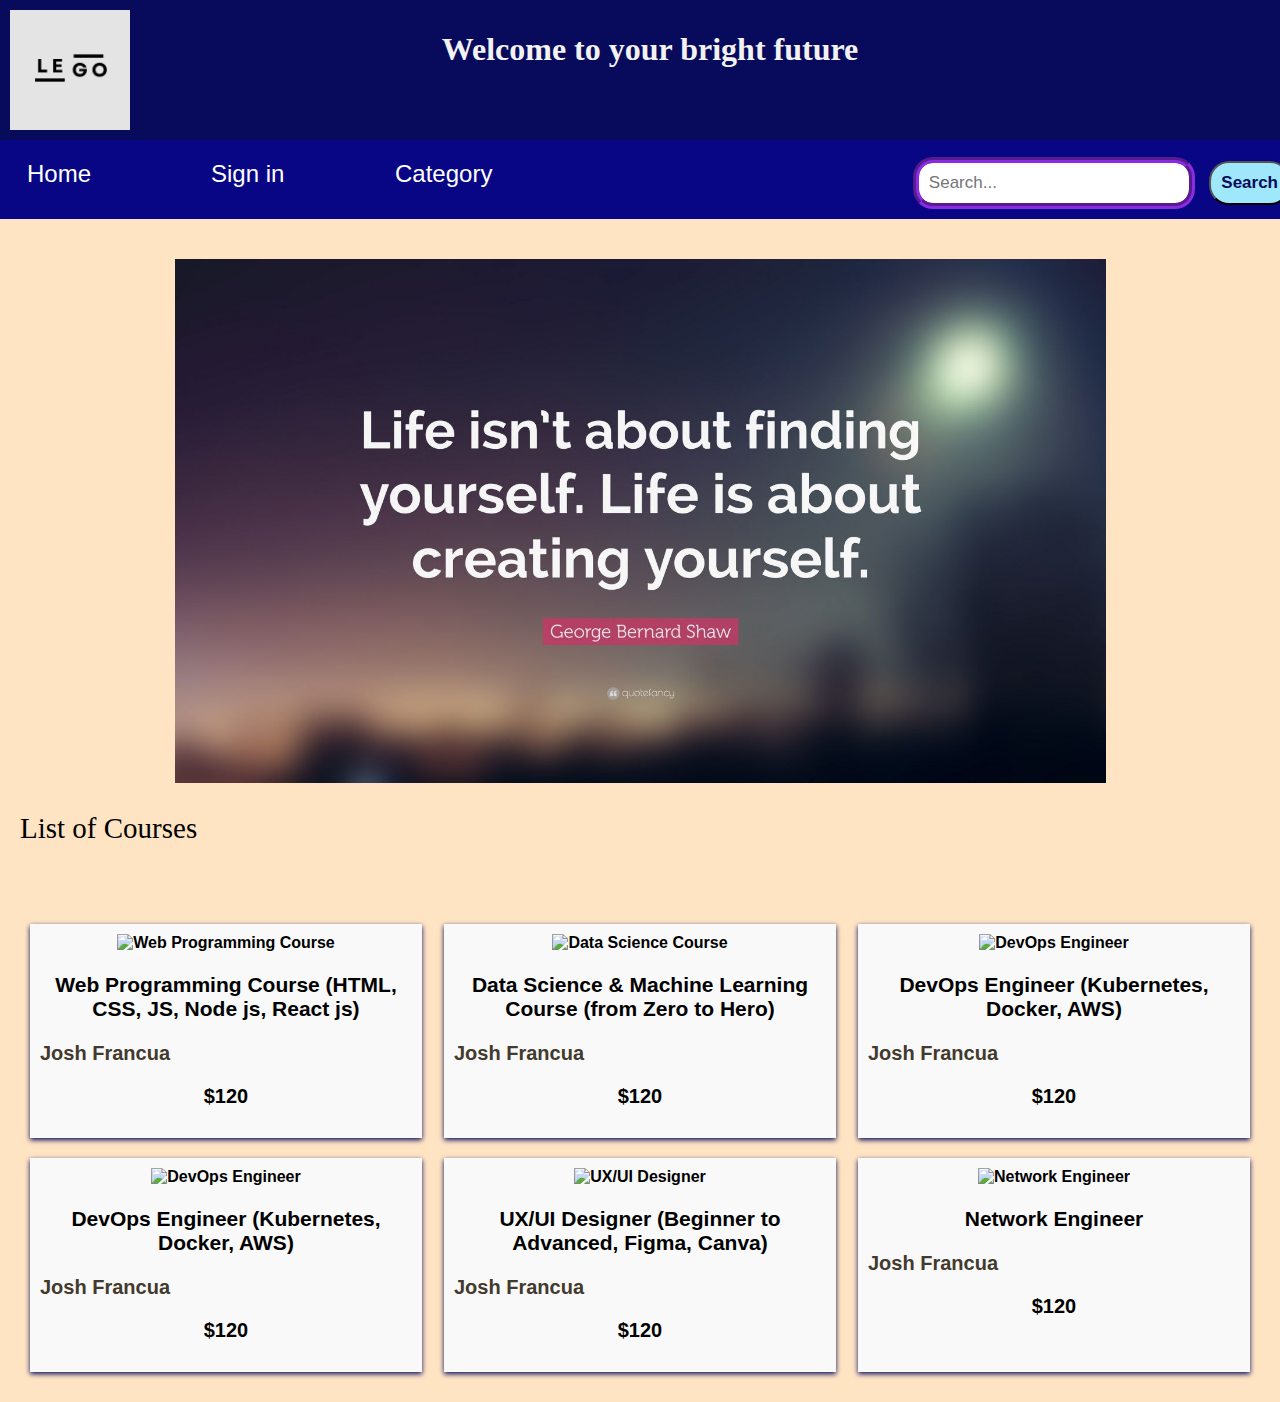
==== Online Learning Website/index.html @ 4c0cf2d8 "added project" ====
<!DOCTYPE html>
<html lang="en">
<head>
    <meta charset="UTF-8">
    <meta name="viewport" content="width=device-width, initial-scale=1.0">
    <title>Learn and Go Course Website</title>
    <link rel="stylesheet" href="sample.css">
</head>
<body style="background-color: bisque;">
    <header class="nav">
        <h1>Welcome to your bright future</h1>
        <img src="LE.png" alt="Learning Platform Logo">
    </header>

    <nav class="menu">
        <a href="#">Home</a>
        <div class="dropdown">
        <a href="#">Category</a>
        <div class="drop-con">
            <a href="#">Web Development</a>
            <a href="#">Data Science</a>
            <a href="#">UX/UI Design</a>
            <a href="#">Network Engineer</a>
            <a href="#">Cybersecurity</a>
        </div>
        </div>
        <a href="login.html" target="_blank">Sign in</a>
        <div class="search-container">
            <form action="#" method="GET">
                <input type="text" placeholder="Search..." name="search" aria-label="Search">
                <button type="submit">Search</button>
            </form>
        </div>
    </nav>

    <div class="carosel">

    </div>

        <div class="content">
            <img class="quote" src="quote.jpg" alt="Inspirational quote">
            <p style="font-size: 29px; font-family:Cambria, Cochin, Georgia, Times, 'Times New Roman', serif">List of Courses</p>
        </div>
        <div class="con">
            <div class="course">
                <img src="https://wallpaperaccess.com/full/1119441.jpg" alt="Web Programming Course">
                <p style="font-size:21px">Web Programming Course (HTML, CSS, JS, Node js, React js)</p>
                <p style="color:rgb(67, 58, 46); text-align: left; font-size:20px">Josh Francua</p>
                <p style="font-size: 20px;">$120</p>
            </div>

            <div class="course">
                <img src="https://img.freepik.com/premium-photo/data-science-inspired-wallpaper-visual-process-data-collection-cleaning-analysis-visualization_636705-14207.jpg" alt="Data Science Course">
                <p style="font-size:21px">Data Science & Machine Learning Course (from Zero to Hero)</p>
                <p style="color:rgb(67, 58, 46); text-align: left; font-size: 20px;">Josh Francua</p>
                <p style="font-size: 20px;">$120</p>
            </div>

            <div class="course">
                <img src="https://th.bing.com/th/id/R.b9e8e70f6f9000c529e45db7badbdb8e?rik=ucvpQ6YVHio3Zg&pid=ImgRaw&r=0" alt="DevOps Engineer">
                <p style="font-size:21px">DevOps Engineer (Kubernetes, Docker, AWS)</p>
                <p style="color:rgb(67, 58, 46); text-align: left; font-size: 20px;">Josh Francua</p>
                <p style="font-size:20px">$120</p>
            </div>

            <div class="course">
                <img src="https://th.bing.com/th/id/R.b9e8e70f6f9000c529e45db7badbdb8e?rik=ucvpQ6YVHio3Zg&pid=ImgRaw&r=0" alt="DevOps Engineer">
                <p style="font-size:21px">DevOps Engineer (Kubernetes, Docker, AWS)</p>
                <p style="color:rgb(67, 58, 46); text-align: left; font-size: 20px;">Josh Francua</p>
                <p style="font-size:20px">$120</p>
            </div>

            <div class="course">
                <img src="https://img.freepik.com/free-vector/gradient-ui-ux-elements-background_23-2149056159.jpg" alt="UX/UI Designer">
                <p style="font-size:21px">UX/UI Designer (Beginner to Advanced, Figma, Canva)</p>
                <p style="color:rgb(67, 58, 46); text-align: left; font-size: 20px;">Josh Francua</p>
                <p style="font-size:20px">$120</p>
            </div>

            <div class="course">
                <img src="https://encrypted-tbn0.gstatic.com/images?q=tbn:ANd9GcTKTLBlYIgUOwOChVhQ12j5N_geoUp9sUrmAw&s" alt="Network Engineer">
                <p style="font-size:21px">Network Engineer</p>
                <p style="color:rgb(67, 58, 46); text-align: left; font-size: 20px;">Josh Francua</p>
                <p style="font-size:20px">$120</p>
            </div>
        </div>
</body>
</html>
---- Online Learning Website/sample.css ----
body {
    margin: 0;
    padding: 0;
    display:flex;
    flex-direction: column;
    font-family: 'Gill Sans', 'Gill Sans MT', Calibri, 'Trebuchet MS', sans-serif;
}

.nav {
    width:100%;
    height:120px;
    background-color: rgb(8, 11, 91);
    color: #f2f2f2;
    text-align: center;
    padding:10px;
    font-family: Cambria, Cochin, Georgia, Times, 'Times New Roman', serif;
}

.menu {
    background-color: rgb(8, 6, 132);
    flex-wrap: wrap;
    justify-content: space-between;
    align-items: center;
    padding: 10px;
    width:100%;

}

.menu a {
    color:white;
    float: left;
    display:block;
    font-size: 24px;
    text-align: left;
    padding: 10px 17px;
    width:150px;
    height: auto;
    text-decoration: none;
    flex: 1;
    font-family:'Franklin Gothic Medium', 'Arial Narrow', Arial, sans-serif;
}


.menu a:hover {background-color: #ddd; color:black}

.dropdown{
    position:relative;
    display:inline-block;
}

.drop-con{
    display:none;
    position:absolute;
    background: rgb(8, 11, 91);
    color: white;
    min-width: 200px;
    box-shadow: 0px 8px 16px 0px rgba(0,0,0,0.2);
    z-index: 1;
}

.drop-con a {
    color: rgb(235, 235, 235);
    padding: 12px 16px;
    text-decoration: none;
    display: block;
  }

.drop-con a:hover {background-color: #ddd; color:black}

.dropdown:hover .drop-con {display: block;}

.menu {
    clear:both;

}

.content {
    width: 97%;
    padding: 20px;
    text-align: left;
}


.quote {
    max-width: 75%;
    height: auto;
    display:block;
    margin: 20px auto;
}

.con {
    display:flex;
    flex-wrap: wrap;
    justify-content:space-between;
    padding: 20px;
}

.nav img {
    width: 120px;
    height: auto;
    margin-top: -80px;
    float: left;
}

.search-container {
    text-align: right;
    margin-top: -45px;

}

.search-container input[type=text] {
    padding: 10px;
    font-size: 17px;
    border:none;
    width: 50%;
    max-width: 250px;
    border-radius: 20px;
    border-width: 6px;
    border-style:groove;
    border-color: blueviolet;
}

.search-container button {
    padding: 10px;
    font-size: 17px;
    background-color: #9fe7fb;
    color: rgb(8, 11, 91);
    cursor: pointer;
    border-radius: 20px;
    font-family: 'Gill Sans', 'Gill Sans MT', Calibri, 'Trebuchet MS', sans-serif;
    font-weight: bold;
    margin-left: 10px;
}

.search-container button:hover {
    background-color: rgb(8, 11, 91);
    color: white;
    border-radius: 20px;
}

.course {
    width:100%;
    max-width: 30%;
    background-color: #f9f9f9;
    margin: 10px;
    padding: 10px;
    text-align: center;
    box-shadow: 0 2px 5px rgb(8, 11, 91);
    font-weight: bold;
}

.course img {
    width: 100%;
    height:auto;
}


.container {
    max-width: 600px;
    max-height: 250px;
    background-color: rgb(162, 239, 136);
    color: black;
    margin: 300px auto;
    border: none;
    border-radius: 6px;
    text-align: center;
    padding: 25px;
    font-family:'Gill Sans', 'Gill Sans MT', Calibri, 'Trebuchet MS', sans-serif;
    font-size: 22px;
}

input[type=email], input[type=password] {
    width: 30%;
    padding: 13px;
    display:inline-block;
    margin: 25px auto;
    border-radius: 5px;
    border-color: bisque;
}

.sign {
    width: 100px;
    height: 50px;
    background-color: rgb(165, 234, 62);
    border-radius: 8px;
    border:none;
    margin: 90px;
    font-family: 'Gill Sans', 'Gill Sans MT', Calibri, 'Trebuchet MS', sans-serif;
    font-weight: bold;
    font-size: 17px;
}

.container button:hover {
    background-color: rgb(8, 11, 91);
    color: white;
    opacity:0.8;
    border-radius: 6px;
}

.ball {
    animation: float 3.5s ease-in-out infinite;
    position: absolute;
    top: 50%;
    left: 10%;
    transform: translateY(-50%);
    width: 150px;
    height: 150px;
    border-radius: 50%;
    background: radial-gradient(
        circle at 75% 30%,
        white 5px,
        #0800ff 15%,
        #0d00ff 40%,
        #352257 80%, 
        #0d00ff 100%
    );
    box-shadow: 
        inset 0 0 20px rgba(123, 72, 135, 0.5), 
        inset 88px 8px 60px rgba(216, 158, 223, 0.5), 
        inset -2px 0 50px 148px rgba(68, 47, 175, 0.5),
        0 0 90px rgba(255, 255, 255, 0.5);
}


@keyframes float {
    0% {
        transform: translateY(0);
    }

    25% {
        transform:translateY(-200px);
    }

    50% {
        transform: translateY(50px);
    }

    75% {
        transform: translateY(150px);
    }

    100% {
        transform: translateY(300px); 
    }
}



@media (max-width: 768px) {
    .menu {
        flex-direction: column;
    }

    .course {
        width: 100%;
        max-width: 100%;
    }

    .search-container input[type=text] {
        width: 80%;
    }
}

@media (max-width: 480px) {
    .nav h1 {
        font-size: 18px;
    }

    .course p {
        font-size: 16px;
    }

    .search-container input[type=text] {
        width: 70%;
    }

    .search-container button {
        font-size: 14px;
    }
}
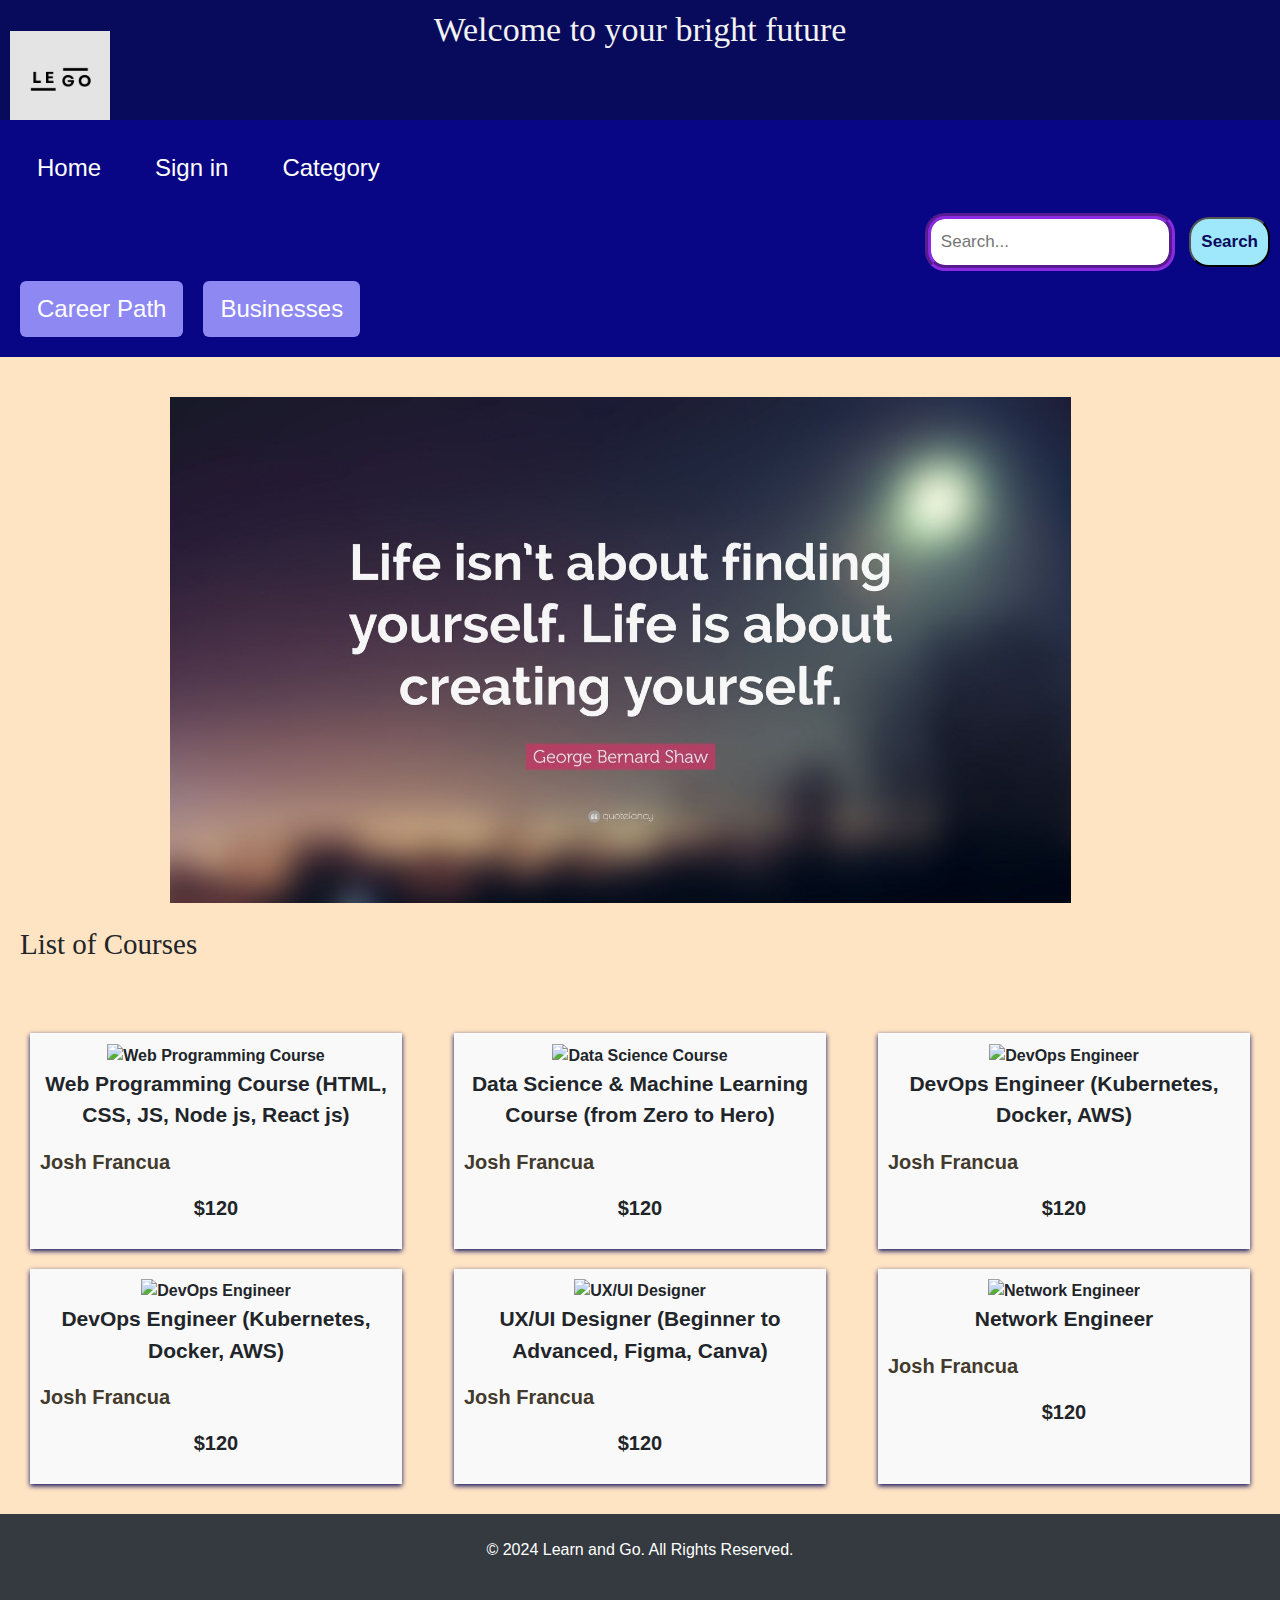
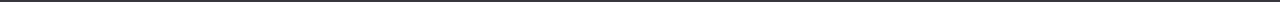
==== commit d6eb6c9b: "Updated version of the website" ====
--- a/Online Learning Website/index.html
+++ b/Online Learning Website/index.html
@@ -4,6 +4,7 @@
     <meta charset="UTF-8">
     <meta name="viewport" content="width=device-width, initial-scale=1.0">
     <title>Learn and Go Course Website</title>
+    <link href="https://stackpath.bootstrapcdn.com/bootstrap/4.5.2/css/bootstrap.min.css" rel="stylesheet">
     <link rel="stylesheet" href="sample.css">
 </head>
 <body style="background-color: bisque;">
@@ -31,11 +32,10 @@
                 <button type="submit">Search</button>
             </form>
         </div>
+        <a href="career.html" class="career">Career Path</a>
+        <a href="business.html" class="business">Businesses</a>
     </nav>
 
-    <div class="carosel">
-
-    </div>
 
         <div class="content">
             <img class="quote" src="quote.jpg" alt="Inspirational quote">
@@ -83,6 +83,14 @@
                 <p style="color:rgb(67, 58, 46); text-align: left; font-size: 20px;">Josh Francua</p>
                 <p style="font-size:20px">$120</p>
             </div>
-        </div>
+    </div>
+
+    <script src="https://code.jquery.com/jquery-3.5.1.slim.min.js"></script>
+    <script src="https://cdn.jsdelivr.net/npm/@popperjs/core@2.9.3/dist/umd/popper.min.js"></script>
+    <script src="https://stackpath.bootstrapcdn.com/bootstrap/4.5.2/js/bootstrap.min.js"></script>
+
+        <footer class="bg-dark text-white text-center py-4">
+            <p>&copy; 2024 Learn and Go. All Rights Reserved.</p>
+        </footer>
 </body>
 </html>
--- a/Online Learning Website/sample.css
+++ b/Online Learning Website/sample.css
@@ -1,19 +1,33 @@
 body {
     margin: 0;
     padding: 0;
-    display:flex;
+    display: flex;
     flex-direction: column;
     font-family: 'Gill Sans', 'Gill Sans MT', Calibri, 'Trebuchet MS', sans-serif;
 }
 
 .nav {
-    width:100%;
-    height:120px;
+    width: 100%;
+    height: 120px;
     background-color: rgb(8, 11, 91);
     color: #f2f2f2;
+    padding: 10px;
+    font-family: Cambria, Cochin, Georgia, Times, 'Times New Roman', serif;
+    display: block;
+    justify-content: space-between;
+    align-items: center;
+}
+
+.nav h1 {
+    margin: 0;
+    font-size: 34px;
     text-align: center;
-    padding:10px;
-    font-family: Cambria, Cochin, Georgia, Times, 'Times New Roman', serif;
+}
+
+.nav img {
+    width: 100px; /* Adjust this value as needed */
+    height: auto;
+    margin-top: -20px; /* Adjust this value as needed */
 }
 
 .menu {
@@ -22,36 +36,44 @@
     justify-content: space-between;
     align-items: center;
     padding: 10px;
-    width:100%;
-
+    width: 100%;
 }
 
 .menu a {
-    color:white;
+    color: white;
     float: left;
-    display:block;
+    display: block;
     font-size: 24px;
     text-align: left;
     padding: 10px 17px;
-    width:150px;
-    height: auto;
     text-decoration: none;
     flex: 1;
-    font-family:'Franklin Gothic Medium', 'Arial Narrow', Arial, sans-serif;
-}
-
-
-.menu a:hover {background-color: #ddd; color:black}
-
-.dropdown{
-    position:relative;
-    display:inline-block;
-}
-
-.drop-con{
-    display:none;
-    position:absolute;
+    font-family: 'Franklin Gothic Medium', 'Arial Narrow', Arial, sans-serif;
+    margin: 10px;
+    border-radius: 6px;
+}
+
+.career, .business {
+    border-radius: 6px;
+    background-color: #8e88f3;
+    color: white;
+}
+
+.menu a:hover {
+    background-color: #ddd;
+    color: black;
+}
+
+.dropdown {
+    position: relative;
+    display: inline-block;
+}
+
+.drop-con {
+    display: none;
+    position: absolute;
     background: rgb(8, 11, 91);
+    padding: 5px;
     color: white;
     min-width: 200px;
     box-shadow: 0px 8px 16px 0px rgba(0,0,0,0.2);
@@ -63,15 +85,19 @@
     padding: 12px 16px;
     text-decoration: none;
     display: block;
-  }
-
-.drop-con a:hover {background-color: #ddd; color:black}
-
-.dropdown:hover .drop-con {display: block;}
+}
+
+.drop-con a:hover {
+    background-color: #ddd;
+    color: black;
+}
+
+.dropdown:hover .drop-con {
+    display: block;
+}
 
 .menu {
-    clear:both;
-
+    clear: both;
 }
 
 .content {
@@ -80,43 +106,34 @@
     text-align: left;
 }
 
-
 .quote {
     max-width: 75%;
     height: auto;
-    display:block;
+    display: block;
     margin: 20px auto;
 }
 
 .con {
-    display:flex;
+    display: flex;
     flex-wrap: wrap;
-    justify-content:space-between;
+    justify-content: space-between;
     padding: 20px;
-}
-
-.nav img {
-    width: 120px;
-    height: auto;
-    margin-top: -80px;
-    float: left;
 }
 
 .search-container {
     text-align: right;
-    margin-top: -45px;
-
+    margin-top: 0px;
 }
 
 .search-container input[type=text] {
     padding: 10px;
     font-size: 17px;
-    border:none;
+    border: none;
     width: 50%;
     max-width: 250px;
     border-radius: 20px;
     border-width: 6px;
-    border-style:groove;
+    border-style: groove;
     border-color: blueviolet;
 }
 
@@ -139,7 +156,7 @@
 }
 
 .course {
-    width:100%;
+    width: 100%;
     max-width: 30%;
     background-color: #f9f9f9;
     margin: 10px;
@@ -151,9 +168,8 @@
 
 .course img {
     width: 100%;
-    height:auto;
-}
-
+    height: auto;
+}
 
 .container {
     max-width: 600px;
@@ -165,25 +181,25 @@
     border-radius: 6px;
     text-align: center;
     padding: 25px;
-    font-family:'Gill Sans', 'Gill Sans MT', Calibri, 'Trebuchet MS', sans-serif;
+    font-family: 'Gill Sans', 'Gill Sans MT', Calibri, 'Trebuchet MS', sans-serif;
     font-size: 22px;
 }
 
 input[type=email], input[type=password] {
     width: 30%;
     padding: 13px;
-    display:inline-block;
+    display: inline-block;
     margin: 25px auto;
     border-radius: 5px;
     border-color: bisque;
 }
 
-.sign {
+.btn {
     width: 100px;
     height: 50px;
     background-color: rgb(165, 234, 62);
     border-radius: 8px;
-    border:none;
+    border: none;
     margin: 90px;
     font-family: 'Gill Sans', 'Gill Sans MT', Calibri, 'Trebuchet MS', sans-serif;
     font-weight: bold;
@@ -193,8 +209,26 @@
 .container button:hover {
     background-color: rgb(8, 11, 91);
     color: white;
-    opacity:0.8;
-    border-radius: 6px;
+    opacity: 0.8;
+    border-radius: 6px;
+}
+
+@keyframes float {
+    0% {
+        transform: translateY(0);
+    }
+    25% {
+        transform: translateY(-200px);
+    }
+    50% {
+        transform: translateY(50px);
+    }
+    75% {
+        transform: translateY(150px);
+    }
+    100% {
+        transform: translateY(300px);
+    }
 }
 
 .ball {
@@ -221,31 +255,6 @@
         0 0 90px rgba(255, 255, 255, 0.5);
 }
 
-
-@keyframes float {
-    0% {
-        transform: translateY(0);
-    }
-
-    25% {
-        transform:translateY(-200px);
-    }
-
-    50% {
-        transform: translateY(50px);
-    }
-
-    75% {
-        transform: translateY(150px);
-    }
-
-    100% {
-        transform: translateY(300px); 
-    }
-}
-
-
-
 @media (max-width: 768px) {
     .menu {
         flex-direction: column;
@@ -277,4 +286,4 @@
     .search-container button {
         font-size: 14px;
     }
-}+}
